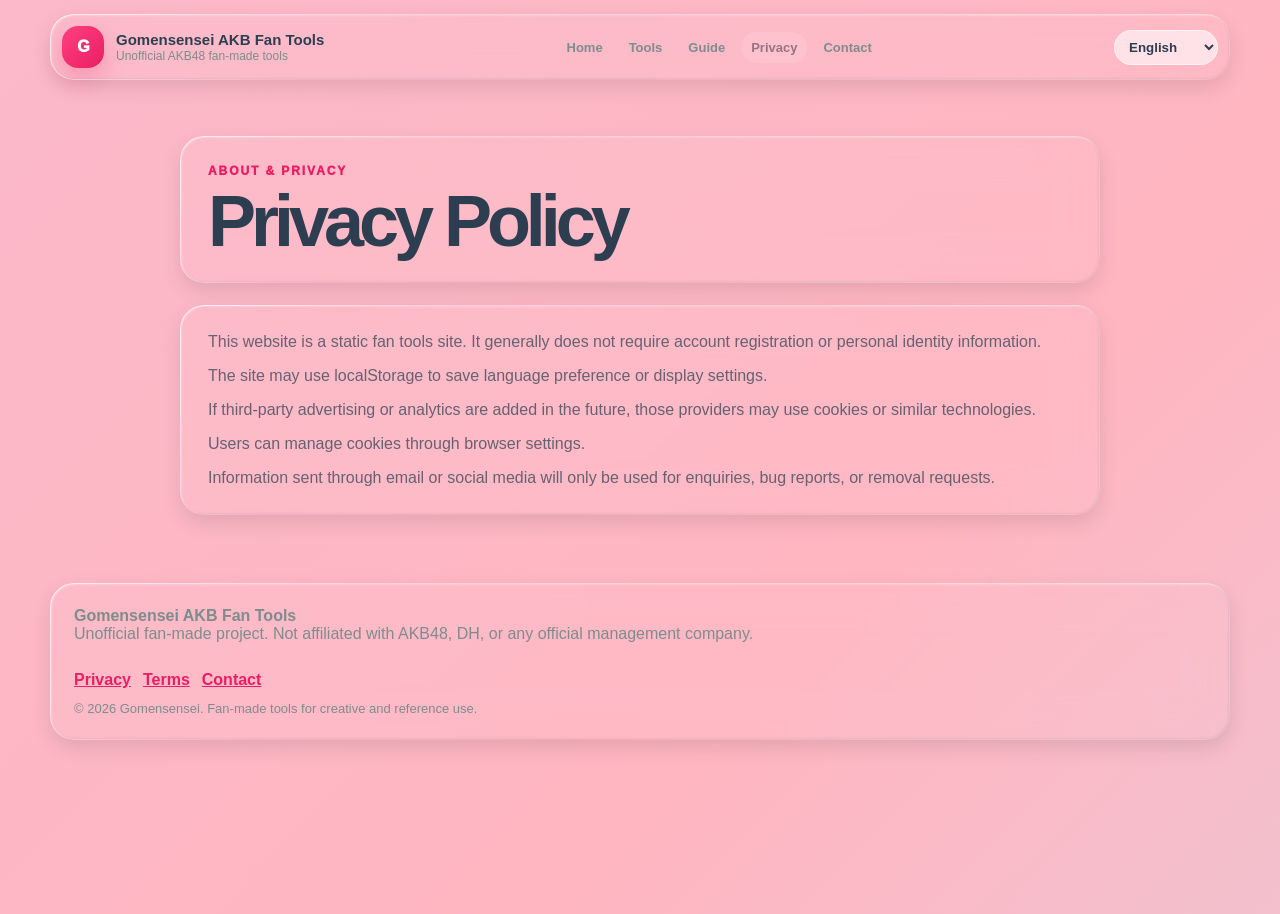
==== about.html @ 1857263e "Add files via upload" ====
<!DOCTYPE html>
<html lang="zh-HK">
<head>
    <meta charset="UTF-8">
    <meta name="viewport" content="width=device-width, initial-scale=1.0">
    <title>About & Privacy | Gomensensei AKB Fan Tools</title>
    <meta name="robots" content="noindex">
    <meta http-equiv="refresh" content="0; url=privacy.html">
    <link rel="canonical" href="privacy.html">
</head>
<body>
    <p>About, privacy, and disclaimer notes have moved to <a href="privacy.html">About & Privacy</a>.</p>
</body>
</html>
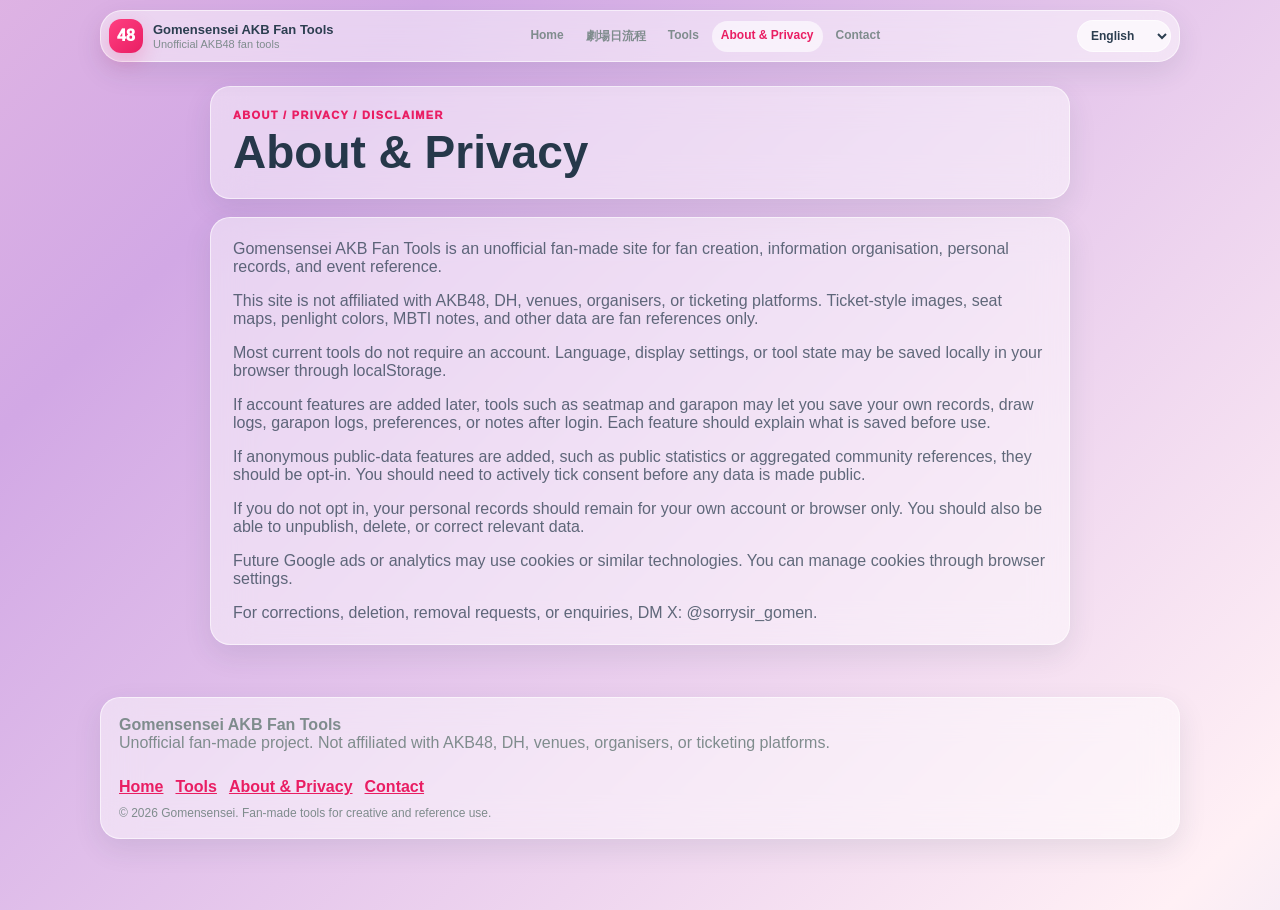
==== commit a9f57436: "Add files via upload" ====
--- a/about.html
+++ b/about.html
@@ -3,12 +3,12 @@
 <head>
     <meta charset="UTF-8">
     <meta name="viewport" content="width=device-width, initial-scale=1.0">
-    <title>About & Privacy | Gomensensei AKB Fan Tools</title>
+    <title>Privacy & Notes | Tool48</title>
     <meta name="robots" content="noindex">
     <meta http-equiv="refresh" content="0; url=privacy.html">
     <link rel="canonical" href="privacy.html">
 </head>
 <body>
-    <p>About, privacy, and disclaimer notes have moved to <a href="privacy.html">About & Privacy</a>.</p>
+    <p>About, disclaimer, and privacy notes have moved to <a href="privacy.html">Privacy & Notes</a>.</p>
 </body>
 </html>
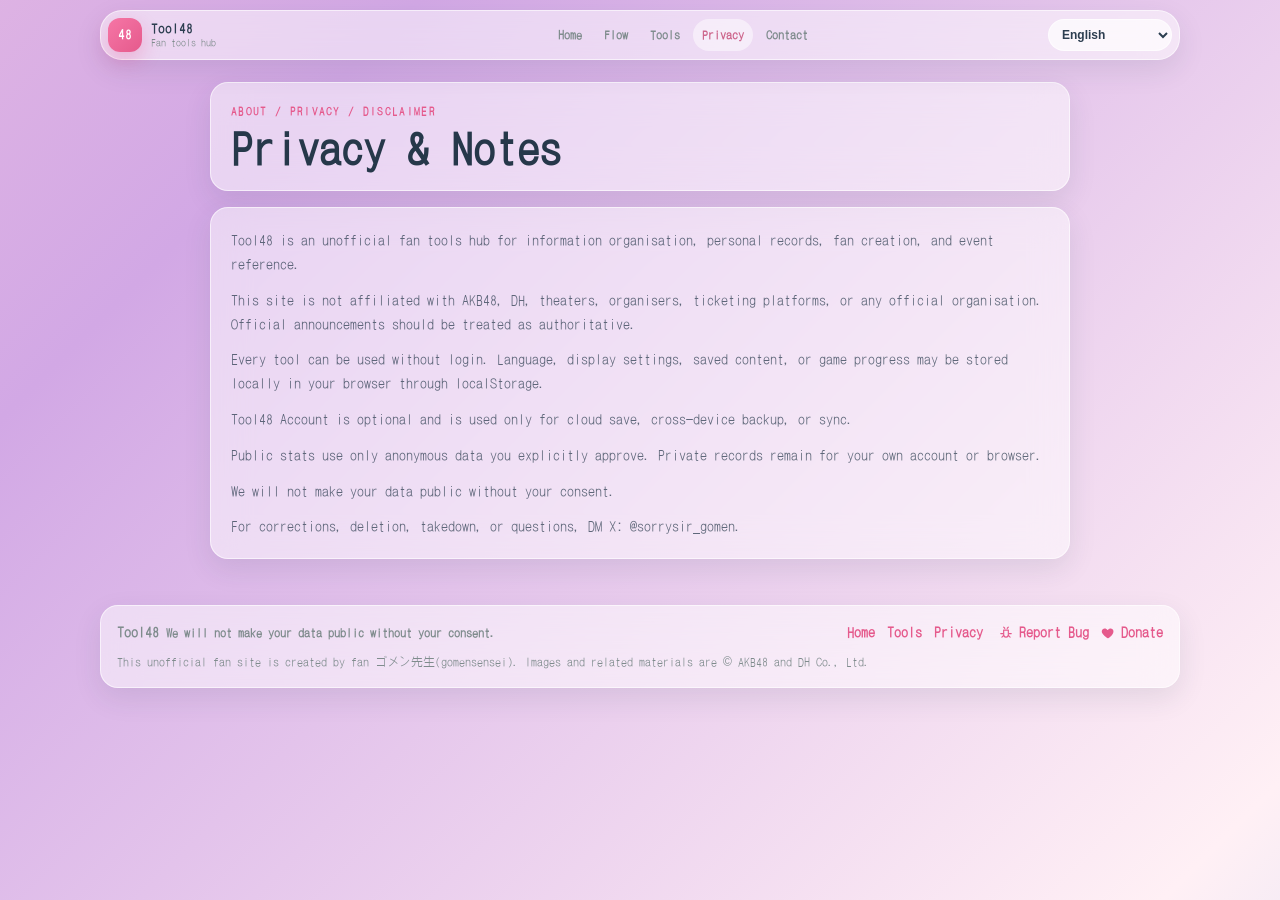
==== commit 298b5574: "Add Google AdSense loader" ====
--- a/about.html
+++ b/about.html
@@ -3,6 +3,9 @@
 <head>
     <meta charset="UTF-8">
     <meta name="viewport" content="width=device-width, initial-scale=1.0">
+    <meta name="google-adsense-account" content="ca-pub-5661724500759448">
+    <script async src="https://pagead2.googlesyndication.com/pagead/js/adsbygoogle.js?client=ca-pub-5661724500759448"
+         crossorigin="anonymous"></script>
     <title>Privacy & Notes | Tool48</title>
     <meta name="robots" content="noindex">
     <meta http-equiv="refresh" content="0; url=privacy.html">
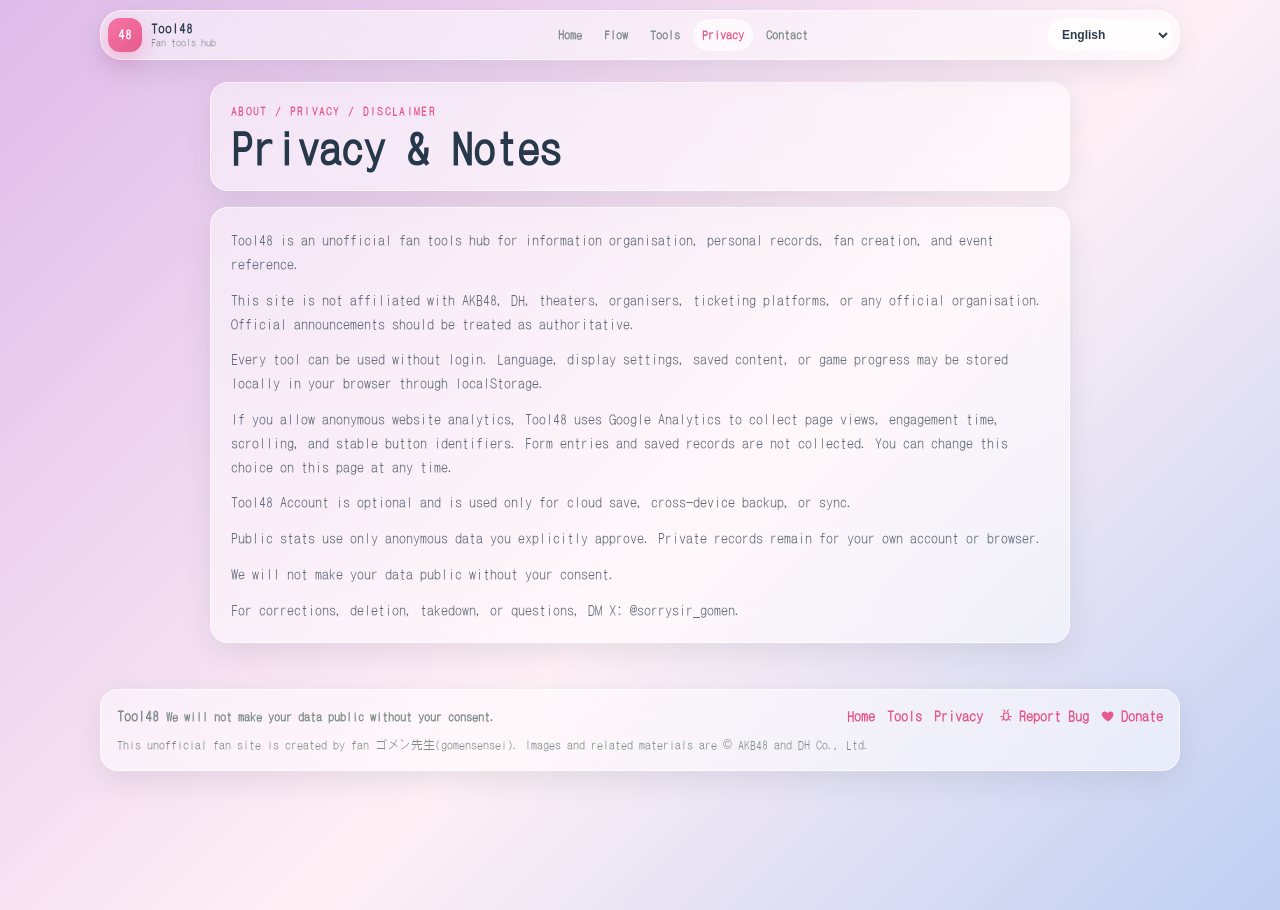
==== commit beb5cfaf: "Add privacy-aware Tool48 analytics" ====
--- a/about.html
+++ b/about.html
@@ -6,6 +6,7 @@
     <meta name="google-adsense-account" content="ca-pub-5661724500759448">
     <script async src="https://pagead2.googlesyndication.com/pagead/js/adsbygoogle.js?client=ca-pub-5661724500759448"
          crossorigin="anonymous"></script>
+    <script src="https://tool48.com/assets/js/tool48-analytics.js?v=20260726" defer></script>
     <title>Privacy & Notes | Tool48</title>
     <meta name="robots" content="noindex">
     <meta http-equiv="refresh" content="0; url=privacy.html">
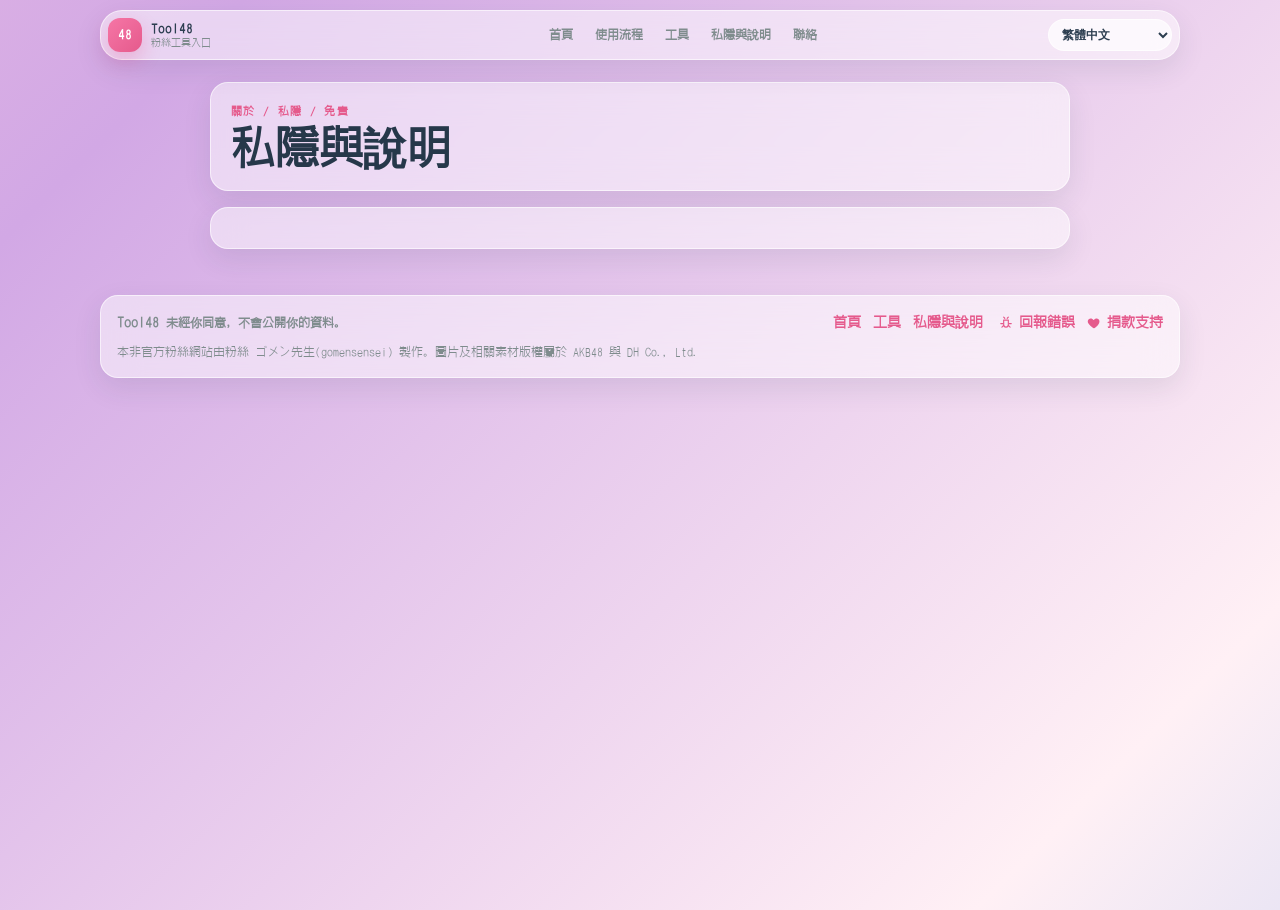
==== commit bef3a206: "Keep analytics settings available" ====
--- a/about.html
+++ b/about.html
@@ -6,7 +6,7 @@
     <meta name="google-adsense-account" content="ca-pub-5661724500759448">
     <script async src="https://pagead2.googlesyndication.com/pagead/js/adsbygoogle.js?client=ca-pub-5661724500759448"
          crossorigin="anonymous"></script>
-    <script src="https://tool48.com/assets/js/tool48-analytics.js?v=20260726" defer></script>
+    <script src="https://tool48.com/assets/js/tool48-analytics.js?v=20260726a" defer></script>
     <title>Privacy & Notes | Tool48</title>
     <meta name="robots" content="noindex">
     <meta http-equiv="refresh" content="0; url=privacy.html">
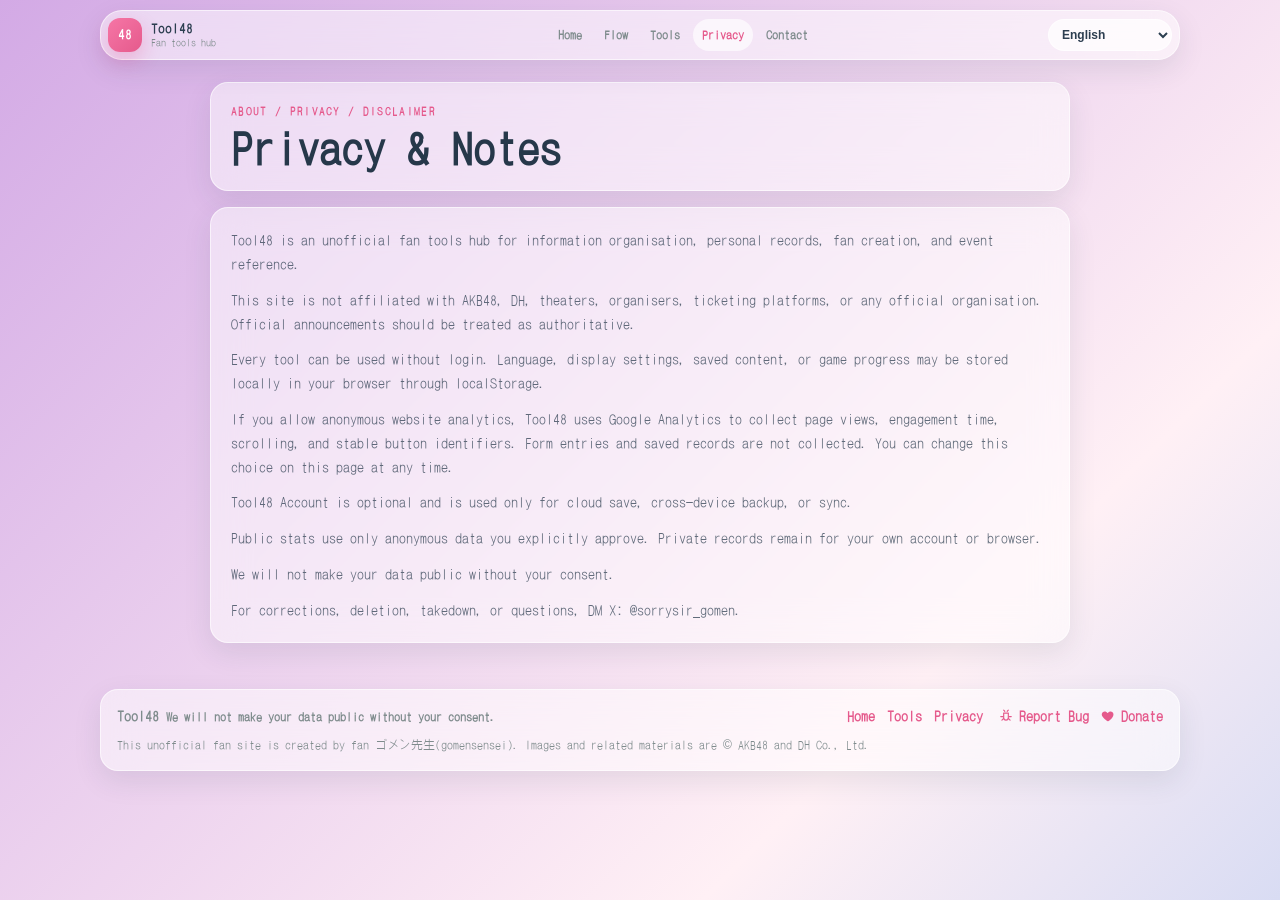
==== commit ad1da1b5: "Keep consent UI clear of tracking blockers" ====
--- a/about.html
+++ b/about.html
@@ -6,7 +6,7 @@
     <meta name="google-adsense-account" content="ca-pub-5661724500759448">
     <script async src="https://pagead2.googlesyndication.com/pagead/js/adsbygoogle.js?client=ca-pub-5661724500759448"
          crossorigin="anonymous"></script>
-    <script src="https://tool48.com/assets/js/tool48-analytics.js?v=20260726a" defer></script>
+    <script src="https://tool48.com/assets/js/tool48-metrics.js?v=20260726b" defer></script>
     <title>Privacy & Notes | Tool48</title>
     <meta name="robots" content="noindex">
     <meta http-equiv="refresh" content="0; url=privacy.html">
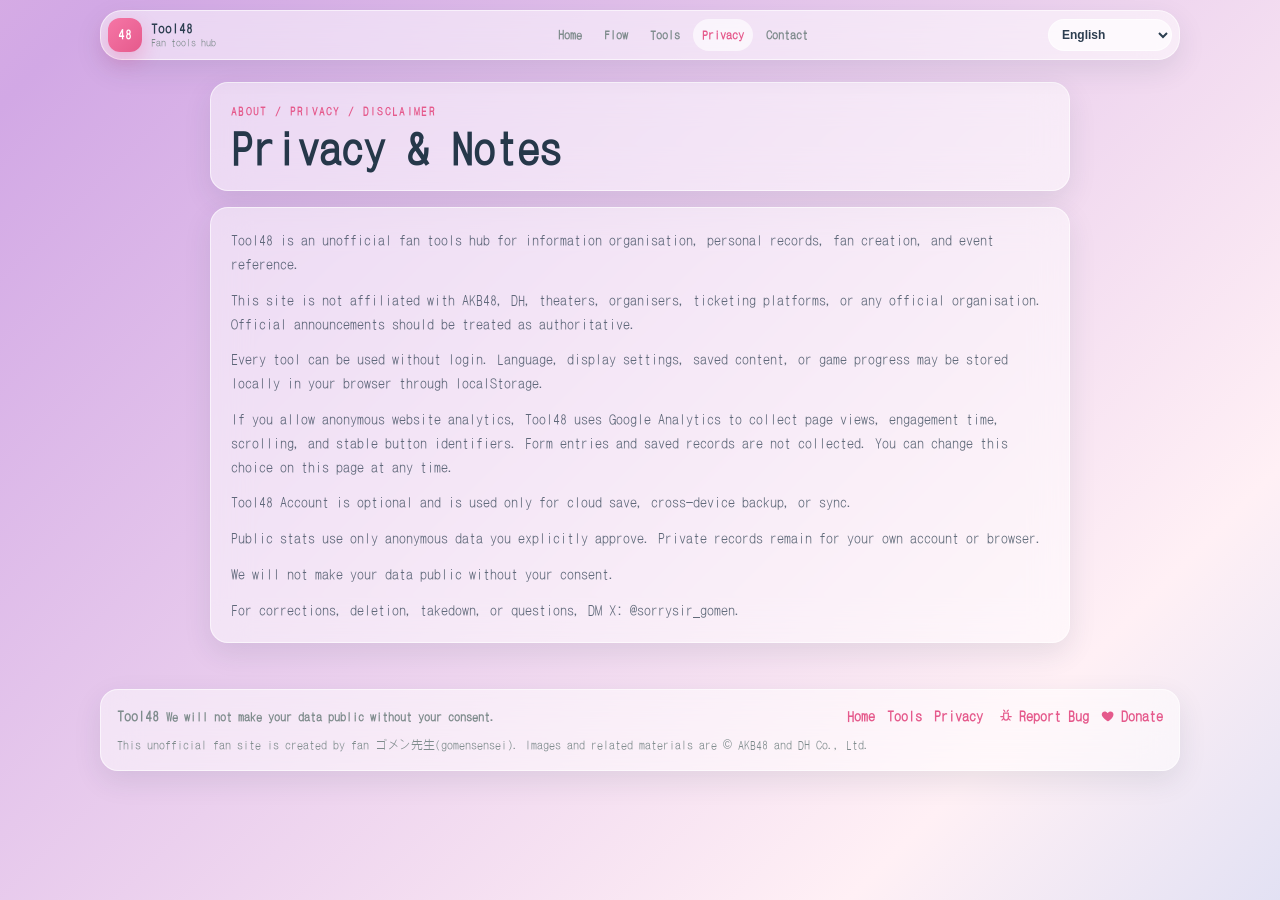
==== commit 8037cf0f: "Keep analytics preferences outside translated content" ====
--- a/about.html
+++ b/about.html
@@ -6,7 +6,7 @@
     <meta name="google-adsense-account" content="ca-pub-5661724500759448">
     <script async src="https://pagead2.googlesyndication.com/pagead/js/adsbygoogle.js?client=ca-pub-5661724500759448"
          crossorigin="anonymous"></script>
-    <script src="https://tool48.com/assets/js/tool48-metrics.js?v=20260726b" defer></script>
+    <script src="https://tool48.com/assets/js/tool48-metrics.js?v=20260726c" defer></script>
     <title>Privacy & Notes | Tool48</title>
     <meta name="robots" content="noindex">
     <meta http-equiv="refresh" content="0; url=privacy.html">
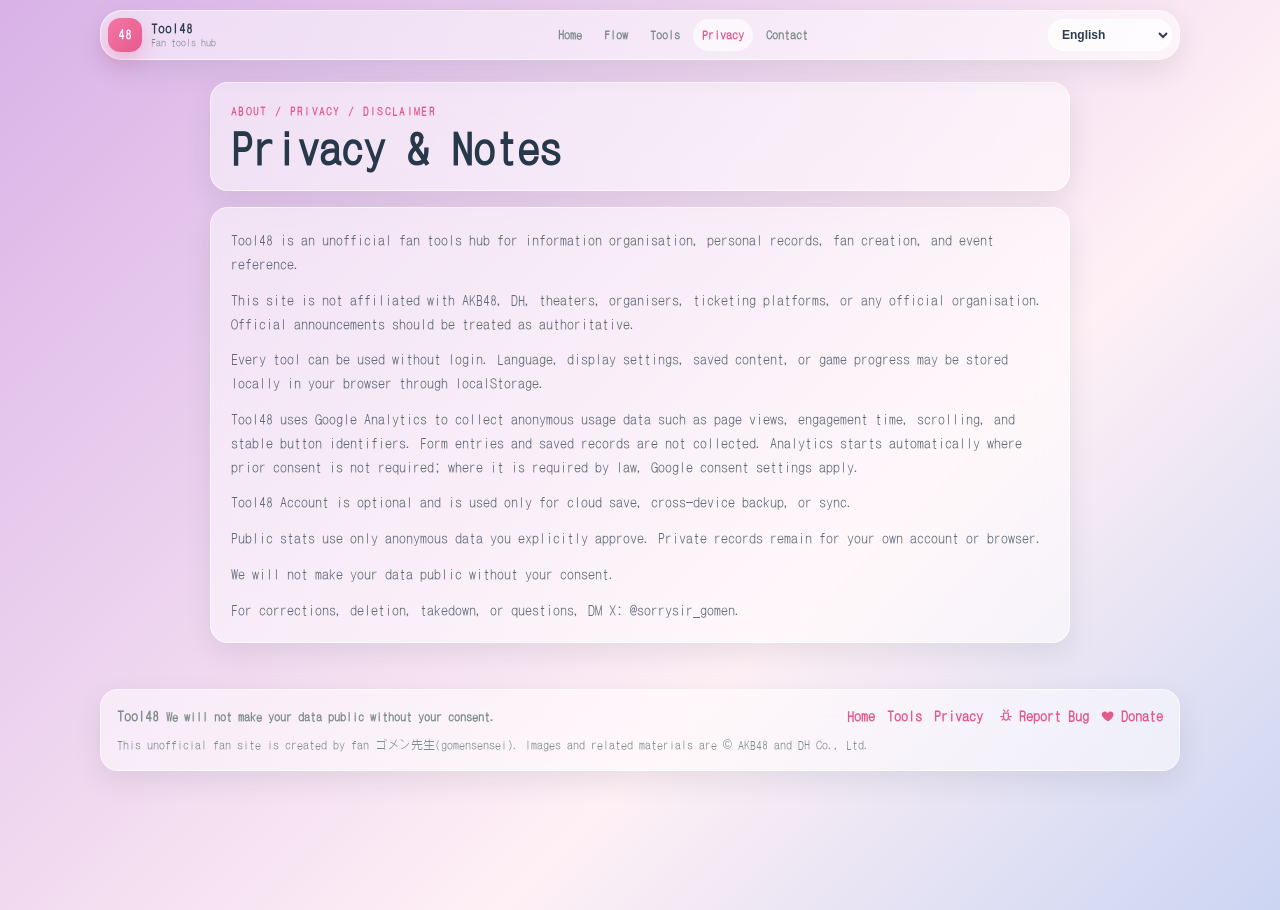
==== commit a45a2fe5: "Use region-aware analytics consent" ====
--- a/about.html
+++ b/about.html
@@ -6,7 +6,7 @@
     <meta name="google-adsense-account" content="ca-pub-5661724500759448">
     <script async src="https://pagead2.googlesyndication.com/pagead/js/adsbygoogle.js?client=ca-pub-5661724500759448"
          crossorigin="anonymous"></script>
-    <script src="https://tool48.com/assets/js/tool48-metrics.js?v=20260726c" defer></script>
+    <script src="https://tool48.com/assets/js/tool48-metrics.js?v=20260727a" defer></script>
     <title>Privacy & Notes | Tool48</title>
     <meta name="robots" content="noindex">
     <meta http-equiv="refresh" content="0; url=privacy.html">
